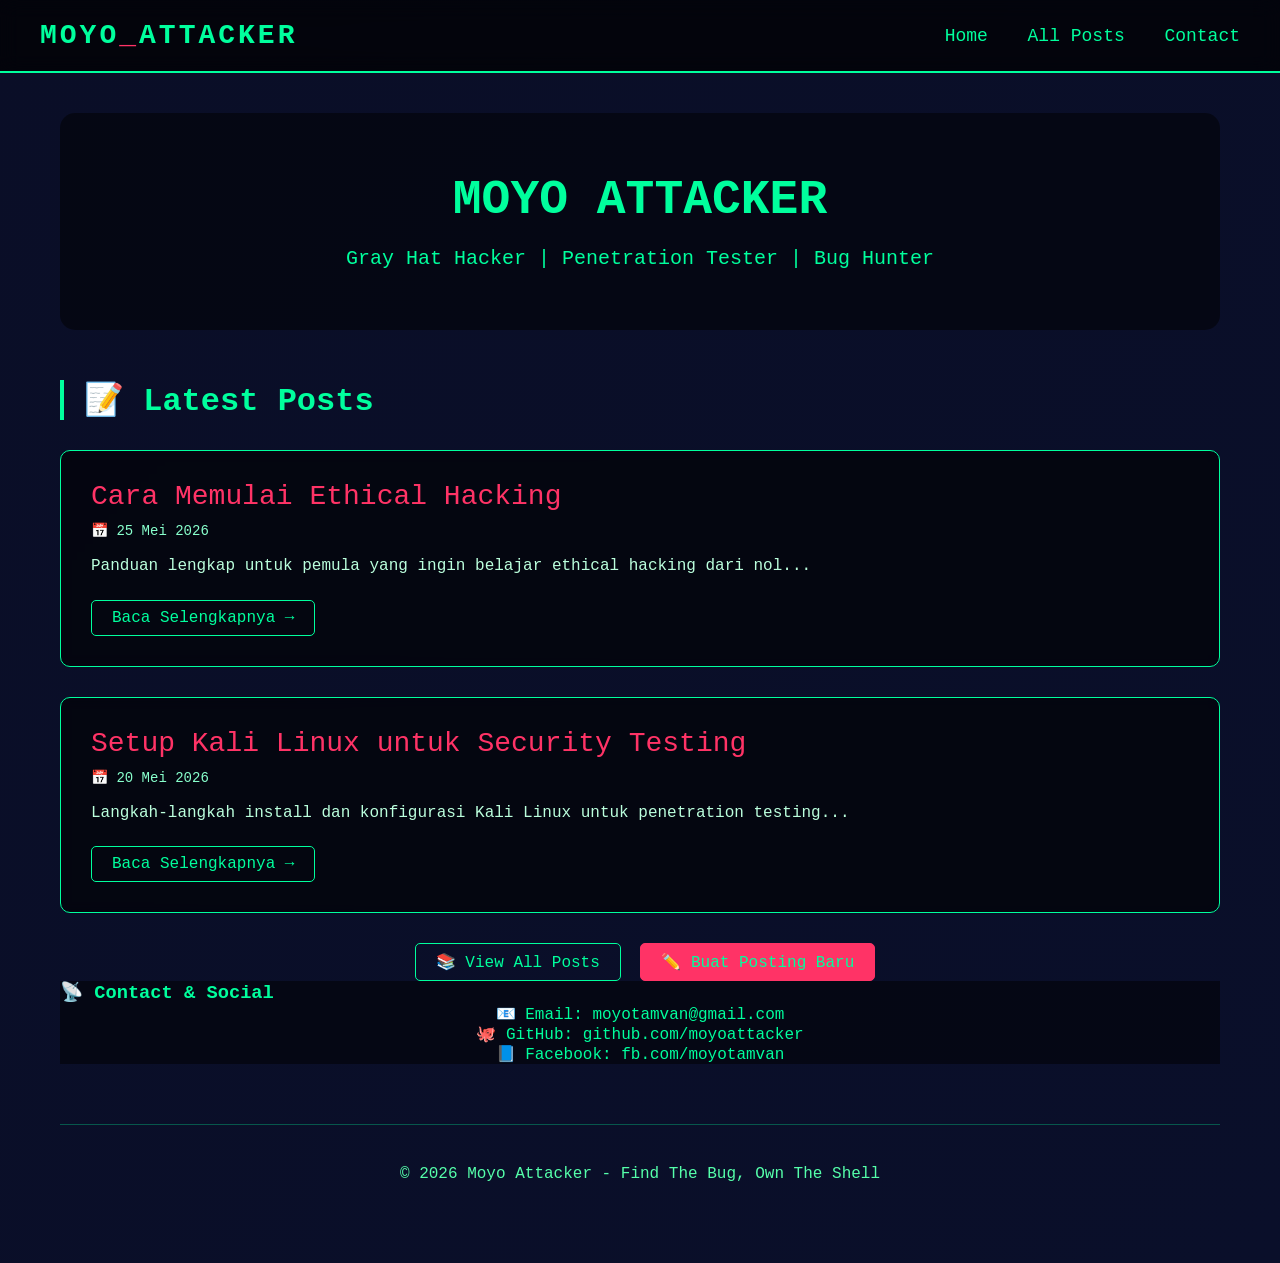
==== index.html @ 3b6d1b7e "Update index.html" ====
<!DOCTYPE html>
<html lang="id">
<head>
    <meta charset="UTF-8">
    <meta name="viewport" content="width=device-width, initial-scale=1.0">
    <title>Moyo Attacker | Blog & Portfolio</title>
    <link rel="stylesheet" href="style.css">
    <style>
        .hero {
            text-align: center;
            padding: 60px 20px;
            background: rgba(0,0,0,0.5);
            border-radius: 15px;
            margin-bottom: 50px;
        }
        .hero h1 {
            font-size: 48px;
            animation: glitch 0.3s infinite;
        }
        @keyframes glitch {
            0% { text-shadow: 0.05em 0 0 rgba(255,0,0,0.75), -0.05em -0.05em 0 rgba(0,255,0,0.75); }
            100% { text-shadow: -0.05em 0.05em 0 rgba(255,0,0,0.75), 0.05em -0.05em 0 rgba(0,255,0,0.75); }
        }
        .hero p {
            margin-top: 20px;
            font-size: 20px;
        }
        .section-title {
            font-size: 32px;
            border-left: 4px solid #00ff9d;
            padding-left: 20px;
            margin: 40px 0 30px;
        }
        .error-msg {
            text-align: center;
            padding: 50px;
            color: #ff3366;
        }
    </style>
</head>
<body>
    <nav class="navbar">
        <div class="logo">MOYO<span>_</span>ATTACKER</div>
        <div class="nav-links">
            <a href="index.html">Home</a>
            <a href="blog.html">All Posts</a>
            <a href="#contact">Contact</a>
        </div>
    </nav>

    <div class="container">
        <div class="hero">
            <h1>MOYO ATTACKER</h1>
            <p>Gray Hat Hacker | Penetration Tester | Bug Hunter</p>
        </div>

        <h2 class="section-title">📝 Latest Posts</h2>
        
        <div id="post-list">
            <div style="text-align: center; padding: 50px;">🔄 Loading posts from server...</div>
        </div>

        <div style="text-align: center; margin-top: 30px;">
            <a href="blog.html" class="read-more" style="margin: 0 10px;">📚 View All Posts</a>
            <a href="https://github.com/moyoattacker/moyoattacker.github.io/new/main/posting" class="read-more" style="background:#ff3366; border-color:#ff3366;">✏️ Buat Posting Baru</a>
        </div>

        <section id="contact">
            <div class="php-panel" style="background: rgba(0,0,0,0.5);">
                <h3>📡 Contact & Social</h3>
                <div class="php-info" style="text-align: center;">
                    <p>📧 Email: <a href="mailto:moyotamvan@gmail.com" style="color:#00ff9d; text-decoration:none;">moyotamvan@gmail.com</a></p>
                    <p>🐙 GitHub: <a href="https://github.com/moyoattacker" target="_blank" style="color:#00ff9d; text-decoration:none;">github.com/moyoattacker</a></p>
                    <p>📘 Facebook: <a href="https://www.facebook.com/moyotamvan" target="_blank" style="color:#00ff9d; text-decoration:none;">fb.com/moyotamvan</a></p>
                </div>
            </div>
        </section>

        <footer>
            <p>&copy; 2026 Moyo Attacker - Find The Bug, Own The Shell</p>
        </footer>
    </div>

    <script>
        async function loadPosts() {
            try {
                const response = await fetch('posts.json');
                if (!response.ok) throw new Error('Gagal load posts.json');
                
                const data = await response.json();
                let posts = data.posts;
                
                // Urutkan dari terbaru
                posts.sort((a, b) => new Date(b.date) - new Date(a.date));
                
                // Ambil 3 posting terbaru
                const latestPosts = posts.slice(0, 3);
                
                function formatDate(dateStr) {
                    const options = { year: 'numeric', month: 'long', day: 'numeric' };
                    return new Date(dateStr).toLocaleDateString('id-ID', options);
                }
                
                const container = document.getElementById('post-list');
                let html = '';
                
                if (latestPosts.length === 0) {
                    html = '<div class="error-msg">📭 Belum ada postingan. Buat postingan pertama!</div>';
                } else {
                    latestPosts.forEach(post => {
                        html += `
                            <div class="post-card">
                                <div class="post-title">${post.title}</div>
                                <div class="post-meta">📅 ${formatDate(post.date)}</div>
                                <div class="post-excerpt">${post.excerpt}</div>
                                <a href="post.html?post=${post.file}" class="read-more">Baca Selengkapnya →</a>
                            </div>
                        `;
                    });
                }
                
                container.innerHTML = html;
                
            } catch (error) {
                console.error('Error:', error);
                document.getElementById('post-list').innerHTML = `
                    <div class="error-msg">
                        ❌ Gagal memuat postingan: ${error.message}<br><br>
                        <small>Pastikan file <strong>posts.json</strong> ada di root folder.</small>
                    </div>
                `;
            }
        }
        
        loadPosts();
    </script>
</body>
</html>
---- style.css ----
/* style.css - untuk semua halaman */
* {
    margin: 0;
    padding: 0;
    box-sizing: border-box;
}

body {
    background: linear-gradient(135deg, #0a0e27 0%, #0a0f2a 100%);
    font-family: 'Courier New', 'Fira Code', monospace;
    color: #00ff9d;
    min-height: 100vh;
}

.navbar {
    display: flex;
    justify-content: space-between;
    align-items: center;
    padding: 20px 40px;
    background: rgba(0, 0, 0, 0.7);
    backdrop-filter: blur(10px);
    border-bottom: 2px solid #00ff9d;
    position: sticky;
    top: 0;
    z-index: 100;
    flex-wrap: wrap;
}

.logo {
    font-size: 28px;
    font-weight: bold;
    letter-spacing: 3px;
}

.logo span {
    color: #ff3366;
}

.nav-links a {
    color: #00ff9d;
    text-decoration: none;
    margin-left: 30px;
    transition: 0.3s;
    font-size: 18px;
}

.nav-links a:hover {
    color: #ff3366;
    text-shadow: 0 0 10px #ff3366;
}

.container {
    max-width: 1200px;
    margin: 0 auto;
    padding: 40px 20px;
}

/* Blog styles */
.blog-header {
    text-align: center;
    margin-bottom: 50px;
}

.blog-header h1 {
    font-size: 48px;
    border-left: 4px solid #00ff9d;
    padding-left: 20px;
    display: inline-block;
}

.post-card {
    background: rgba(0, 0, 0, 0.6);
    backdrop-filter: blur(5px);
    padding: 30px;
    margin-bottom: 30px;
    border-radius: 10px;
    border: 1px solid #00ff9d;
    transition: transform 0.3s;
}

.post-card:hover {
    transform: translateX(10px);
    box-shadow: 0 0 30px rgba(0, 255, 157, 0.2);
}

.post-title {
    font-size: 28px;
    color: #ff3366;
    margin-bottom: 10px;
}

.post-meta {
    font-size: 14px;
    color: #88ffcc;
    margin-bottom: 15px;
}

.post-excerpt {
    color: #bbffdd;
    line-height: 1.6;
    margin-bottom: 20px;
}

.read-more {
    color: #00ff9d;
    text-decoration: none;
    border: 1px solid #00ff9d;
    padding: 8px 20px;
    border-radius: 5px;
    transition: 0.3s;
    display: inline-block;
}

.read-more:hover {
    background: #00ff9d;
    color: #0a0e27;
}

/* Single post page */
.post-content {
    background: rgba(0, 0, 0, 0.6);
    padding: 40px;
    border-radius: 15px;
    border: 1px solid #00ff9d;
}

.post-content h1 {
    font-size: 36px;
    color: #ff3366;
    margin-bottom: 20px;
}

.post-content h2 {
    margin: 30px 0 15px;
    color: #00ff9d;
}

.post-content p {
    margin: 15px 0;
    line-height: 1.8;
    color: #ccffdd;
}

.post-content pre {
    background: #0a0e27;
    padding: 15px;
    border-radius: 8px;
    overflow-x: auto;
    margin: 20px 0;
    border-left: 3px solid #00ff9d;
}

.post-content code {
    font-family: monospace;
    color: #ff88aa;
}

.post-content ul, .post-content ol {
    margin: 15px 0 15px 30px;
    color: #ccffdd;
}

.post-content li {
    margin: 8px 0;
}

.back-button {
    display: inline-block;
    margin-top: 30px;
    padding: 10px 25px;
    background: transparent;
    border: 1px solid #00ff9d;
    color: #00ff9d;
    text-decoration: none;
    border-radius: 5px;
    transition: 0.3s;
}

.back-button:hover {
    background: #00ff9d;
    color: #0a0e27;
}

footer {
    text-align: center;
    padding: 40px;
    border-top: 1px solid rgba(0, 255, 157, 0.3);
    margin-top: 60px;
    color: #55ffaa;
}

.btn-create {
    background: #ff3366;
    color: white;
    padding: 10px 20px;
    border-radius: 5px;
    text-decoration: none;
    margin-left: 15px;
}

.btn-create:hover {
    background: #ff5577;
    color: white;
}

@media (max-width: 768px) {
    .navbar { flex-direction: column; gap: 15px; text-align: center; }
    .nav-links a { margin: 0 15px; }
    .blog-header h1 { font-size: 32px; }
    .post-title { font-size: 22px; }
    .post-content { padding: 20px; }
}
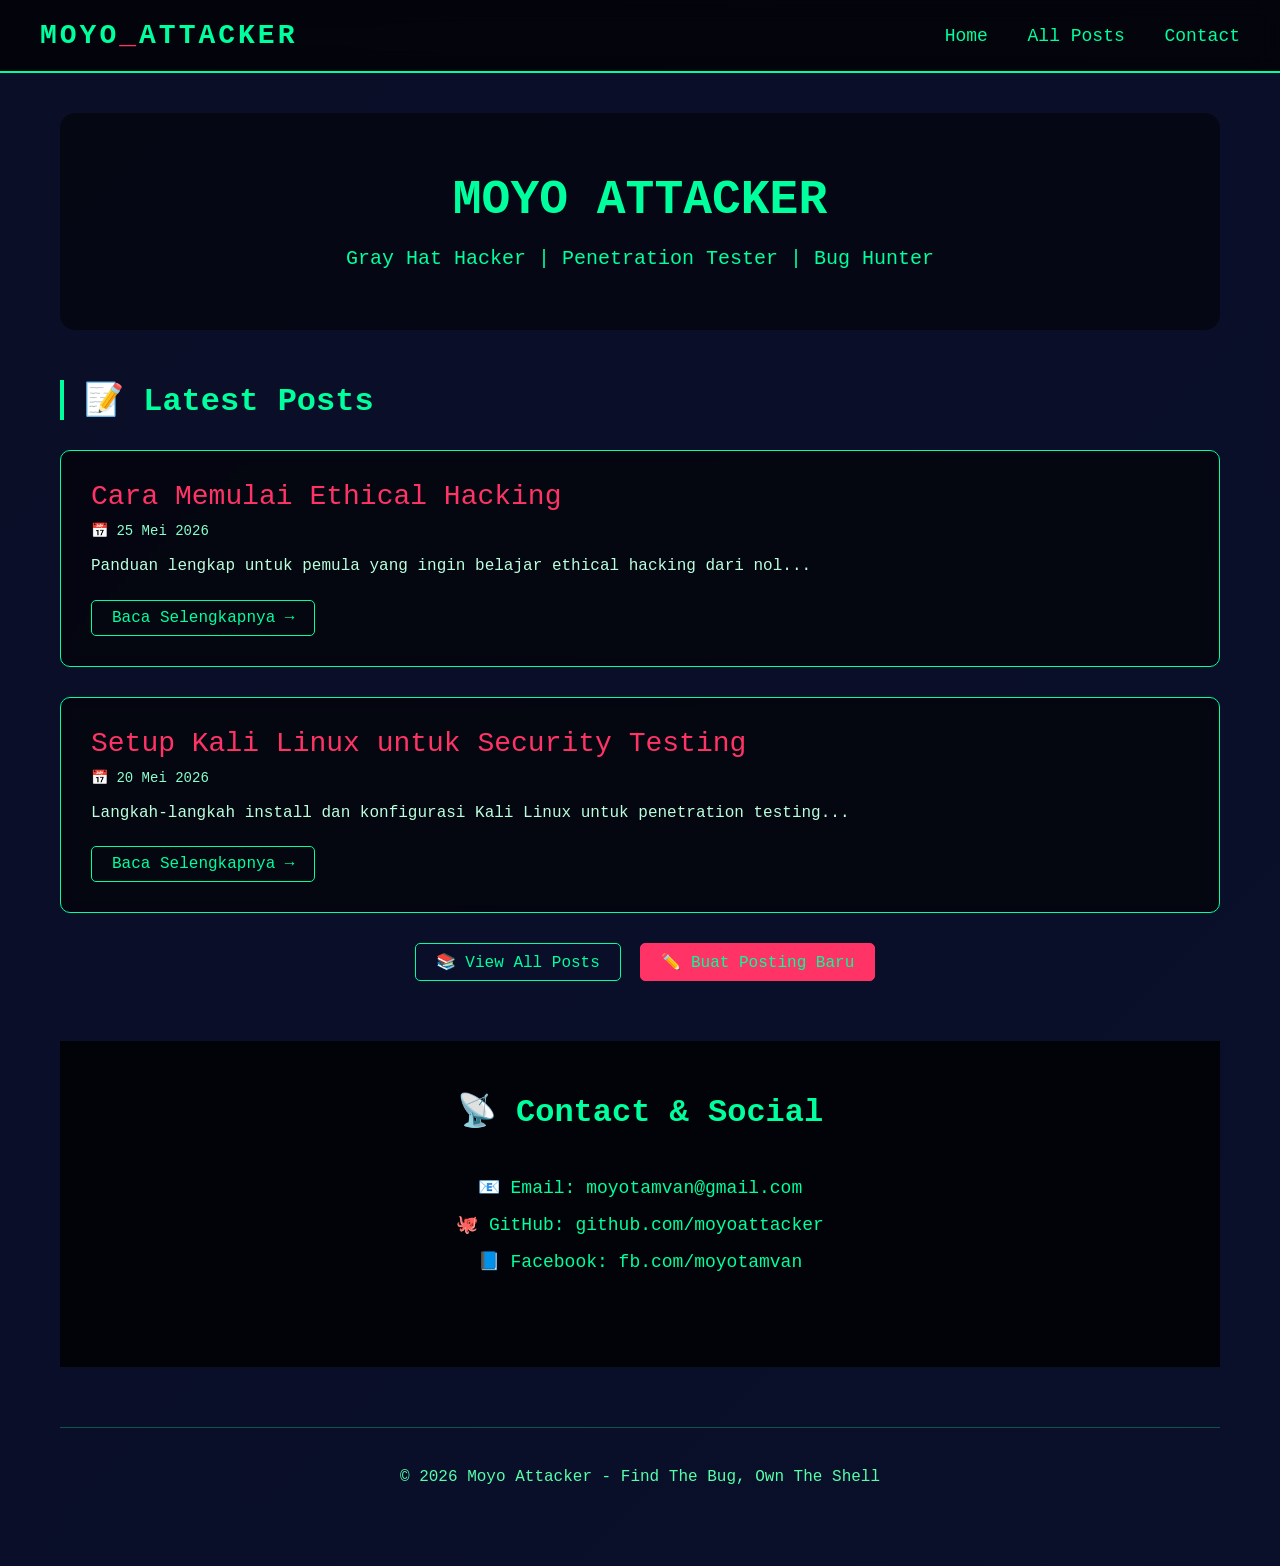
==== commit 00c492a8: "Update index.html" ====
--- a/index.html
+++ b/index.html
@@ -66,12 +66,12 @@
         </div>
 
         <section id="contact">
-            <div class="php-panel" style="background: rgba(0,0,0,0.5);">
-                <h3>📡 Contact & Social</h3>
-                <div class="php-info" style="text-align: center;">
-                    <p>📧 Email: <a href="mailto:moyotamvan@gmail.com" style="color:#00ff9d; text-decoration:none;">moyotamvan@gmail.com</a></p>
-                    <p>🐙 GitHub: <a href="https://github.com/moyoattacker" target="_blank" style="color:#00ff9d; text-decoration:none;">github.com/moyoattacker</a></p>
-                    <p>📘 Facebook: <a href="https://www.facebook.com/moyotamvan" target="_blank" style="color:#00ff9d; text-decoration:none;">fb.com/moyotamvan</a></p>
+            <div class="php-panel" style="background: rgba(0,0,0,0.8); padding: 50px; margin: 60px auto;">
+                <h3 style="text-align: center; font-size: 32px;">📡 Contact & Social</h3>
+                <div class="php-info" style="text-align: center; padding: 30px 20px;">
+                    <p style="font-size: 18px; margin: 15px 0;">📧 Email: <a href="mailto:moyotamvan@gmail.com" style="color:#00ff9d; text-decoration:none;">moyotamvan@gmail.com</a></p>
+                    <p style="font-size: 18px; margin: 15px 0;">🐙 GitHub: <a href="https://github.com/moyoattacker" target="_blank" style="color:#00ff9d; text-decoration:none;">github.com/moyoattacker</a></p>
+                    <p style="font-size: 18px; margin: 15px 0;">📘 Facebook: <a href="https://www.facebook.com/moyotamvan" target="_blank" style="color:#00ff9d; text-decoration:none;">fb.com/moyotamvan</a></p>
                 </div>
             </div>
         </section>
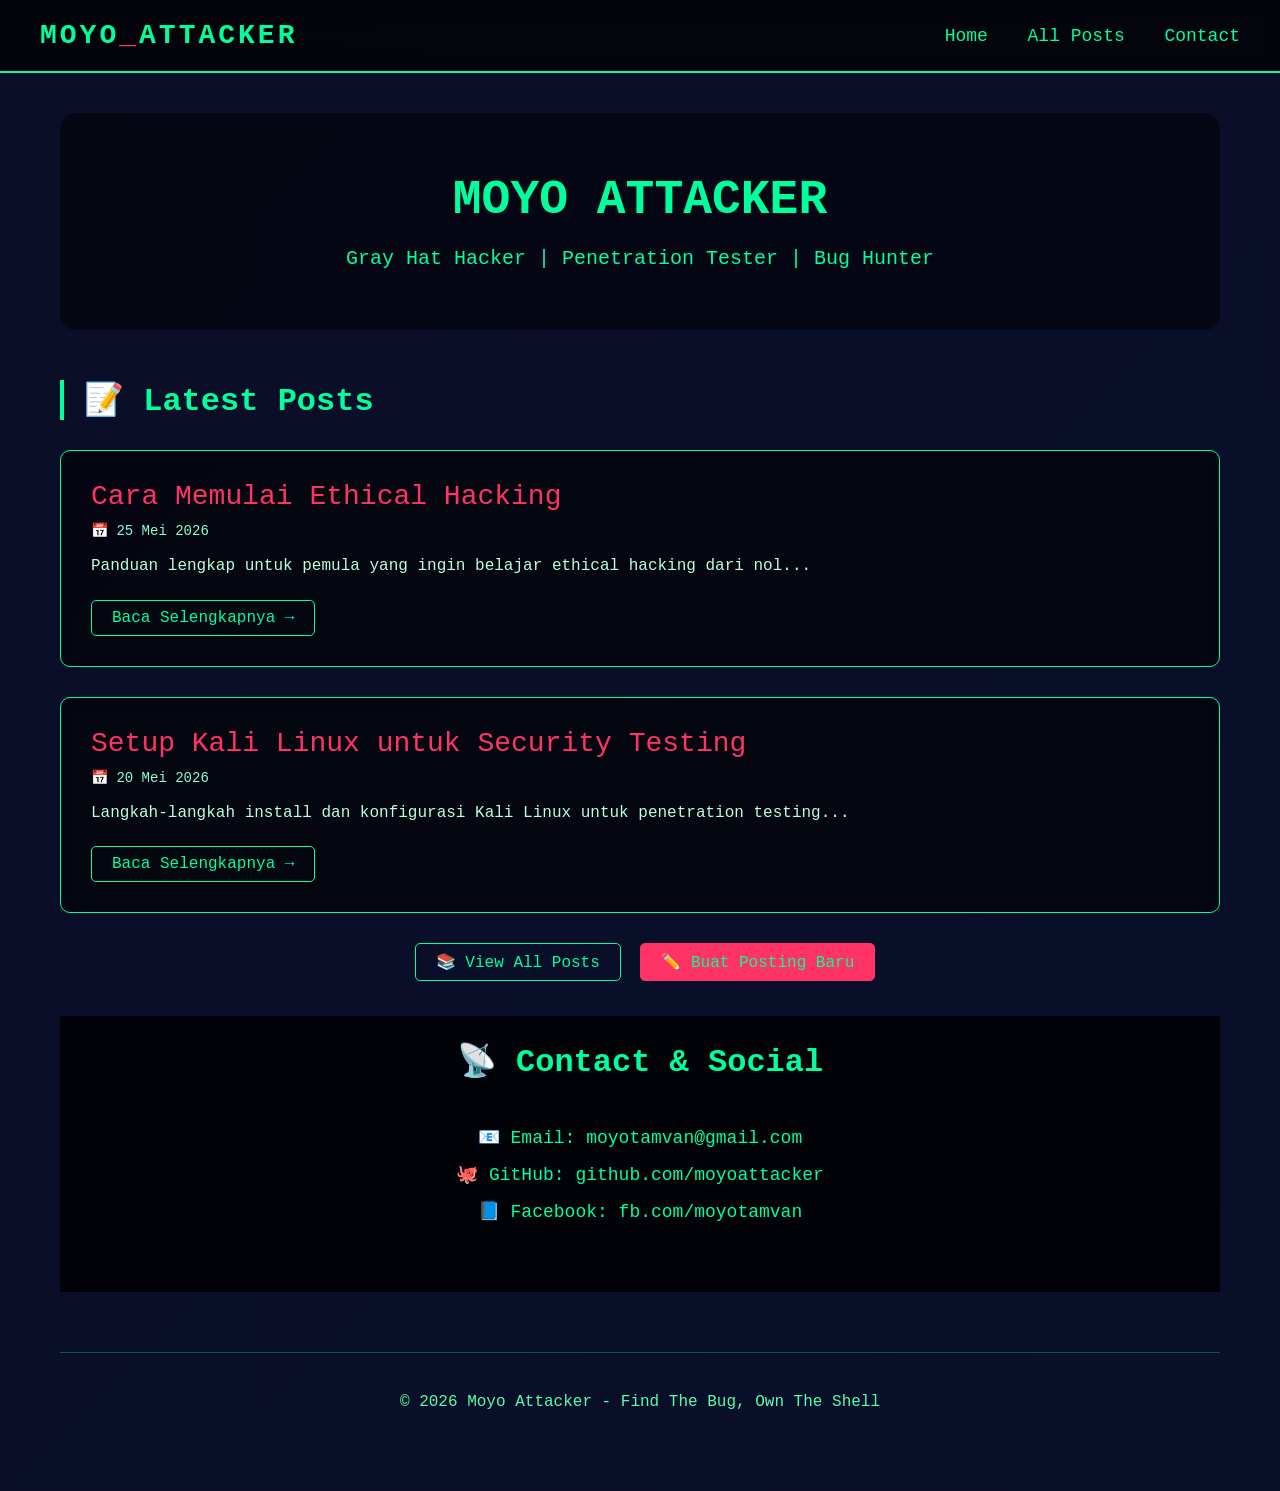
==== commit e569804b: "Update index.html" ====
--- a/index.html
+++ b/index.html
@@ -66,7 +66,7 @@
         </div>
 
         <section id="contact">
-            <div class="php-panel" style="background: rgba(0,0,0,0.8); padding: 50px; margin: 60px auto;">
+            <div class="php-panel" style="background: rgba(0,0,0,0.8); padding: 25px; margin: 35px auto;">
                 <h3 style="text-align: center; font-size: 32px;">📡 Contact & Social</h3>
                 <div class="php-info" style="text-align: center; padding: 30px 20px;">
                     <p style="font-size: 18px; margin: 15px 0;">📧 Email: <a href="mailto:moyotamvan@gmail.com" style="color:#00ff9d; text-decoration:none;">moyotamvan@gmail.com</a></p>
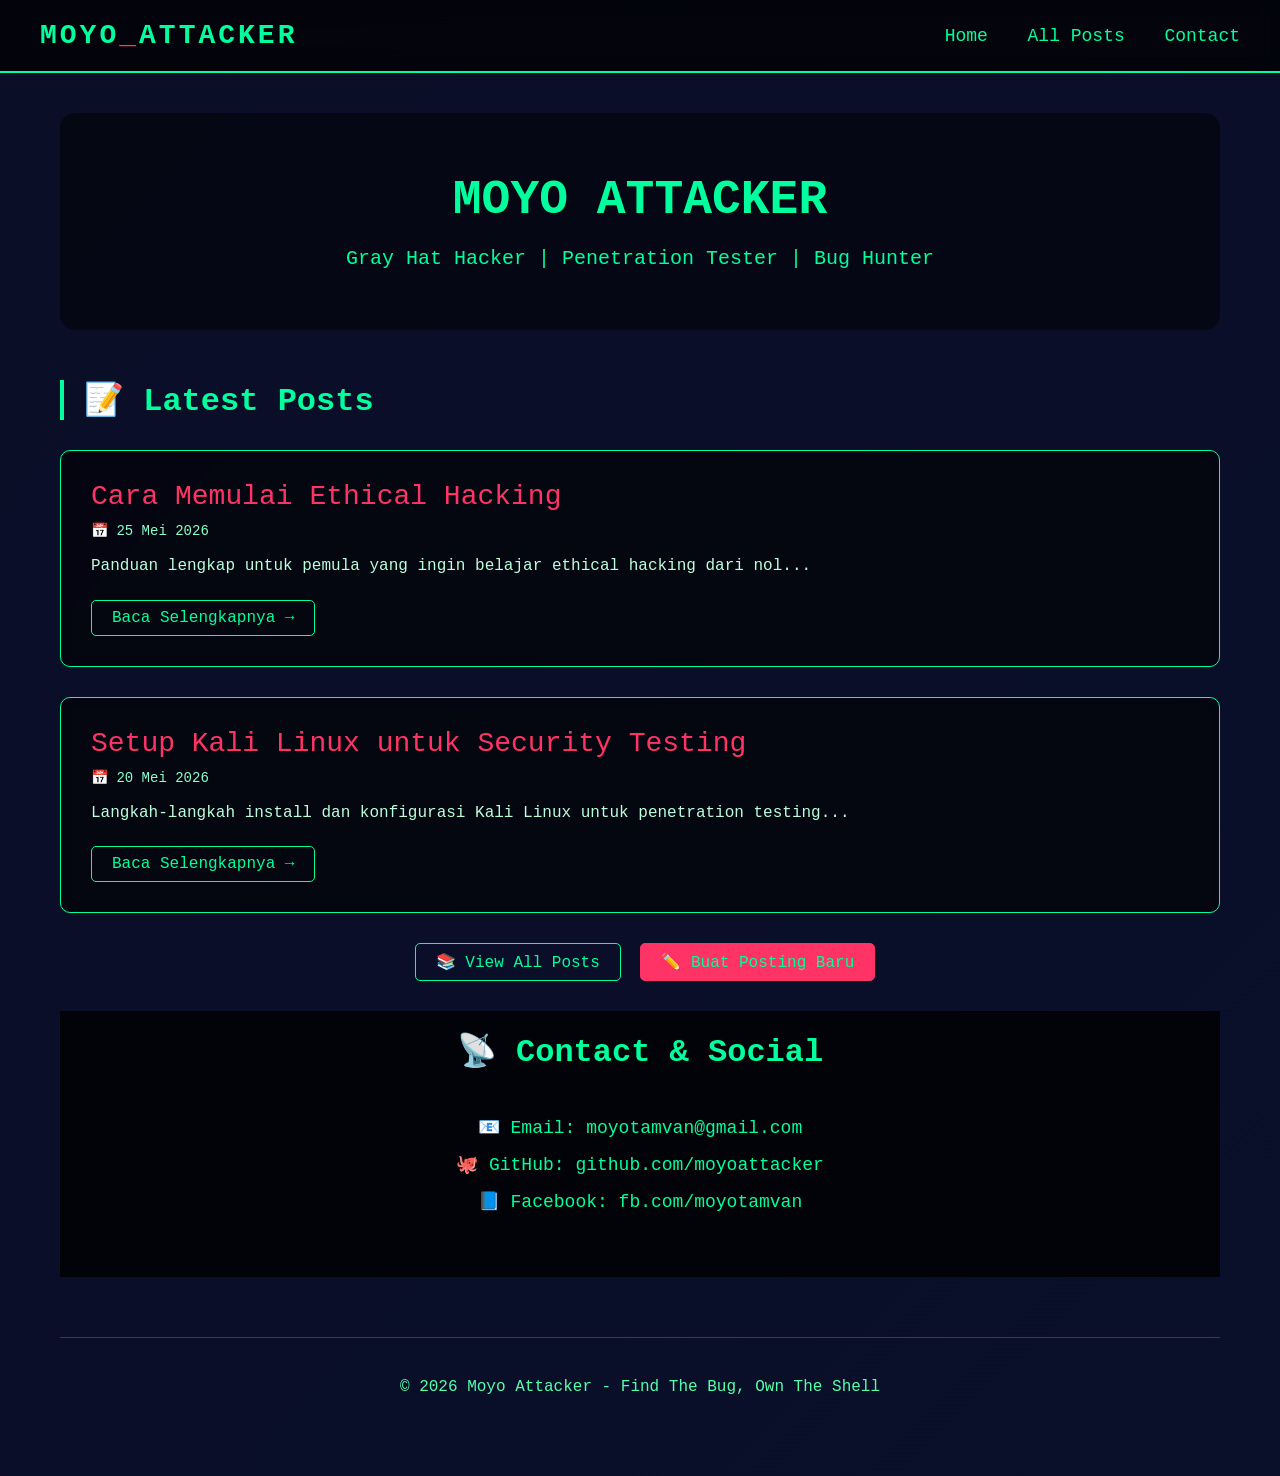
==== commit a2c1eabd: "Update index.html" ====
--- a/index.html
+++ b/index.html
@@ -66,7 +66,7 @@
         </div>
 
         <section id="contact">
-            <div class="php-panel" style="background: rgba(0,0,0,0.8); padding: 25px; margin: 35px auto;">
+            <div class="php-panel" style="background: rgba(0,0,0,0.8); padding: 20px; margin: 30px auto;">
                 <h3 style="text-align: center; font-size: 32px;">📡 Contact & Social</h3>
                 <div class="php-info" style="text-align: center; padding: 30px 20px;">
                     <p style="font-size: 18px; margin: 15px 0;">📧 Email: <a href="mailto:moyotamvan@gmail.com" style="color:#00ff9d; text-decoration:none;">moyotamvan@gmail.com</a></p>
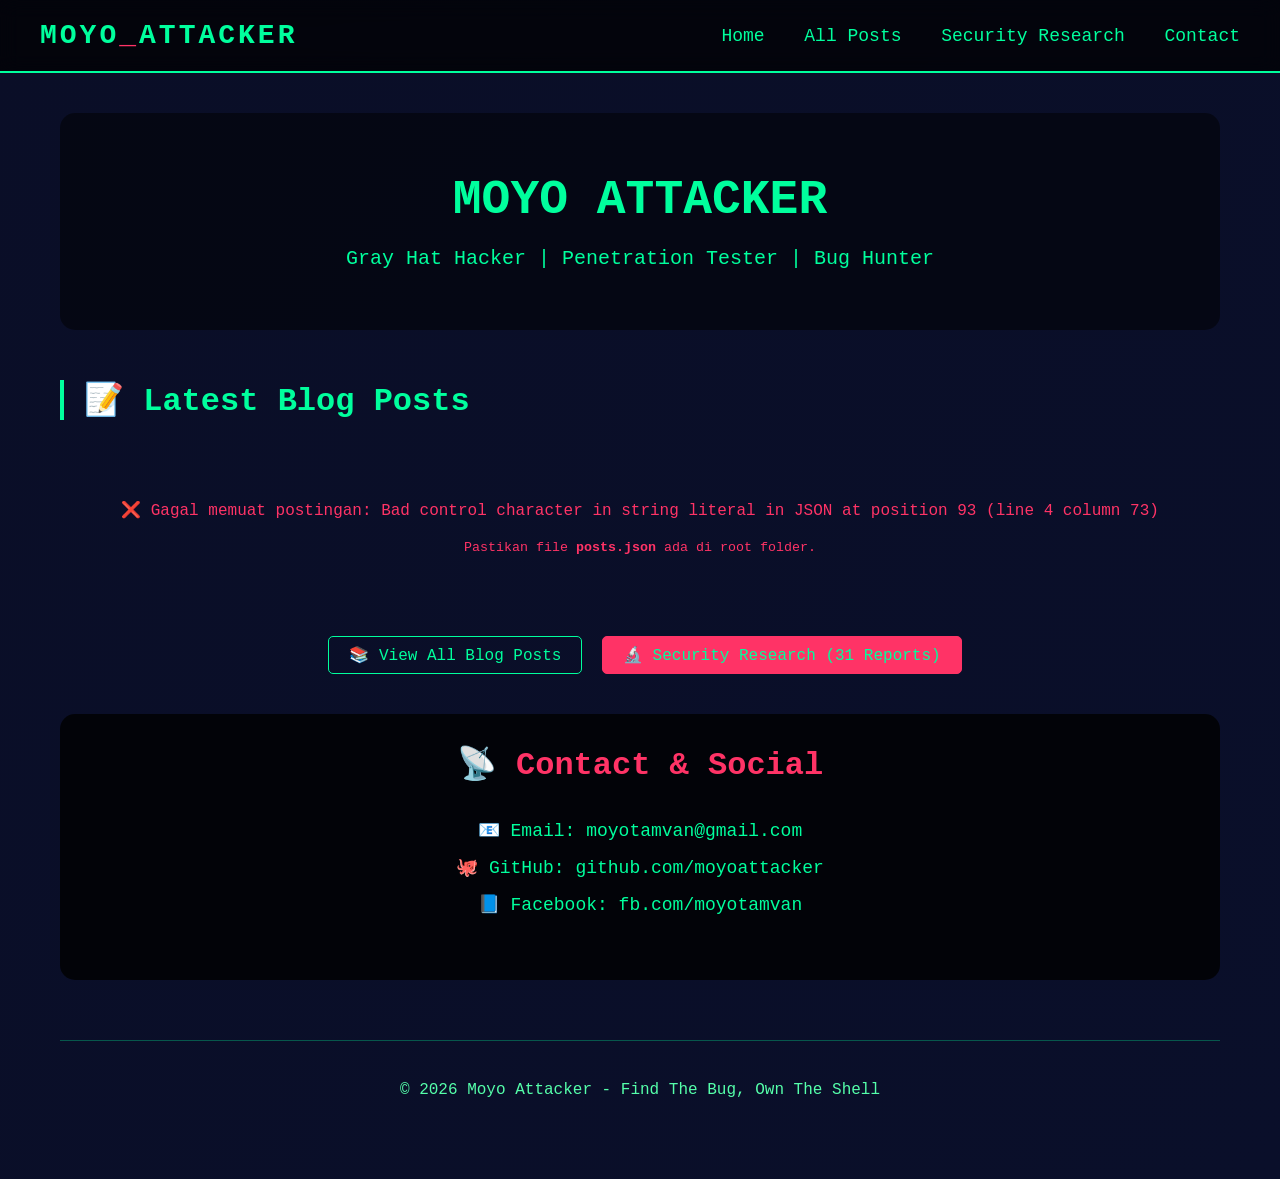
==== commit f4aee64d: "Update index.html" ====
--- a/index.html
+++ b/index.html
@@ -36,6 +36,47 @@
             padding: 50px;
             color: #ff3366;
         }
+        .post-card {
+            background: rgba(0,0,0,0.6);
+            backdrop-filter: blur(5px);
+            padding: 30px;
+            margin-bottom: 30px;
+            border-radius: 10px;
+            border: 1px solid #00ff9d;
+            transition: transform 0.3s;
+        }
+        .post-card:hover {
+            transform: translateX(10px);
+            box-shadow: 0 0 30px rgba(0, 255, 157, 0.2);
+        }
+        .post-title {
+            font-size: 28px;
+            color: #ff3366;
+            margin-bottom: 10px;
+        }
+        .post-meta {
+            font-size: 14px;
+            color: #88ffcc;
+            margin-bottom: 15px;
+        }
+        .post-excerpt {
+            color: #bbffdd;
+            line-height: 1.6;
+            margin-bottom: 20px;
+        }
+        .read-more {
+            color: #00ff9d;
+            text-decoration: none;
+            border: 1px solid #00ff9d;
+            padding: 8px 20px;
+            border-radius: 5px;
+            transition: 0.3s;
+            display: inline-block;
+        }
+        .read-more:hover {
+            background: #00ff9d;
+            color: #0a0e27;
+        }
     </style>
 </head>
 <body>
@@ -44,6 +85,7 @@
         <div class="nav-links">
             <a href="index.html">Home</a>
             <a href="blog.html">All Posts</a>
+            <a href="documentation/bounty/">Security Research</a>
             <a href="#contact">Contact</a>
         </div>
     </nav>
@@ -54,21 +96,21 @@
             <p>Gray Hat Hacker | Penetration Tester | Bug Hunter</p>
         </div>
 
-        <h2 class="section-title">📝 Latest Posts</h2>
+        <h2 class="section-title">📝 Latest Blog Posts</h2>
         
         <div id="post-list">
-            <div style="text-align: center; padding: 50px;">🔄 Loading posts from server...</div>
+            <div style="text-align: center; padding: 50px;">🔄 Loading posts...</div>
         </div>
 
         <div style="text-align: center; margin-top: 30px;">
-            <a href="blog.html" class="read-more" style="margin: 0 10px;">📚 View All Posts</a>
-            <a href="https://github.com/moyoattacker/moyoattacker.github.io/new/main/posting" class="read-more" style="background:#ff3366; border-color:#ff3366;">✏️ Buat Posting Baru</a>
+            <a href="blog.html" class="read-more" style="margin: 0 10px;">📚 View All Blog Posts</a>
+            <a href="documentation/bounty/" class="read-more" style="background:#ff3366; border-color:#ff3366;">🔬 Security Research (31 Reports)</a>
         </div>
 
         <section id="contact">
-            <div class="php-panel" style="background: rgba(0,0,0,0.8); padding: 20px; margin: 30px auto;">
-                <h3 style="text-align: center; font-size: 32px;">📡 Contact & Social</h3>
-                <div class="php-info" style="text-align: center; padding: 30px 20px;">
+            <div style="background: rgba(0,0,0,0.8); padding: 30px; border-radius: 15px; margin: 40px auto;">
+                <h3 style="text-align: center; font-size: 32px; color:#ff3366;">📡 Contact & Social</h3>
+                <div style="text-align: center; padding: 20px;">
                     <p style="font-size: 18px; margin: 15px 0;">📧 Email: <a href="mailto:moyotamvan@gmail.com" style="color:#00ff9d; text-decoration:none;">moyotamvan@gmail.com</a></p>
                     <p style="font-size: 18px; margin: 15px 0;">🐙 GitHub: <a href="https://github.com/moyoattacker" target="_blank" style="color:#00ff9d; text-decoration:none;">github.com/moyoattacker</a></p>
                     <p style="font-size: 18px; margin: 15px 0;">📘 Facebook: <a href="https://www.facebook.com/moyotamvan" target="_blank" style="color:#00ff9d; text-decoration:none;">fb.com/moyotamvan</a></p>
@@ -105,7 +147,7 @@
                 let html = '';
                 
                 if (latestPosts.length === 0) {
-                    html = '<div class="error-msg">📭 Belum ada postingan. Buat postingan pertama!</div>';
+                    html = '<div class="error-msg">📭 Belum ada postingan blog. Buat postingan pertama di folder posting/!</div>';
                 } else {
                     latestPosts.forEach(post => {
                         html += `
@@ -113,7 +155,7 @@
                                 <div class="post-title">${post.title}</div>
                                 <div class="post-meta">📅 ${formatDate(post.date)}</div>
                                 <div class="post-excerpt">${post.excerpt}</div>
-                                <a href="post.html?post=${post.file}" class="read-more">Baca Selengkapnya →</a>
+                                <a href="post.html?post=posting/${post.file}" class="read-more">Baca Selengkapnya →</a>
                             </div>
                         `;
                     });
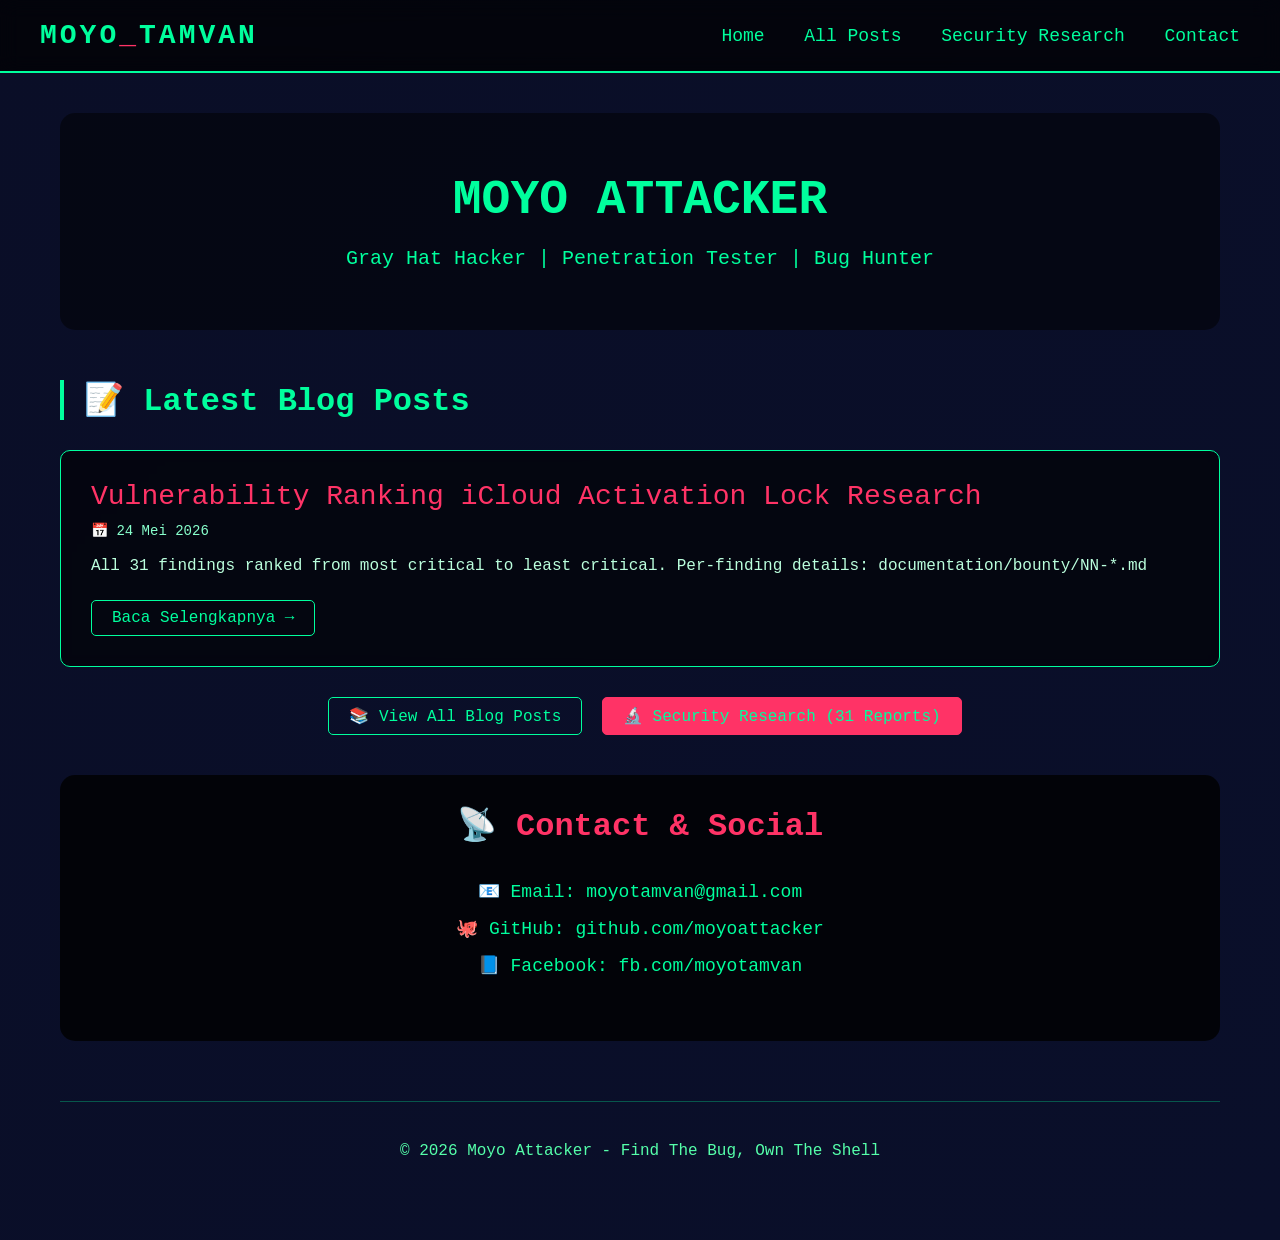
==== commit b770fcec: "Update index.html" ====
--- a/index.html
+++ b/index.html
@@ -3,7 +3,7 @@
 <head>
     <meta charset="UTF-8">
     <meta name="viewport" content="width=device-width, initial-scale=1.0">
-    <title>Moyo Attacker | Blog & Portfolio</title>
+    <title>Moyo Tamvan | Blog & Portfolio</title>
     <link rel="stylesheet" href="style.css">
     <style>
         .hero {
@@ -81,7 +81,7 @@
 </head>
 <body>
     <nav class="navbar">
-        <div class="logo">MOYO<span>_</span>ATTACKER</div>
+        <div class="logo">MOYO<span>_</span>TAMVAN</div>
         <div class="nav-links">
             <a href="index.html">Home</a>
             <a href="blog.html">All Posts</a>
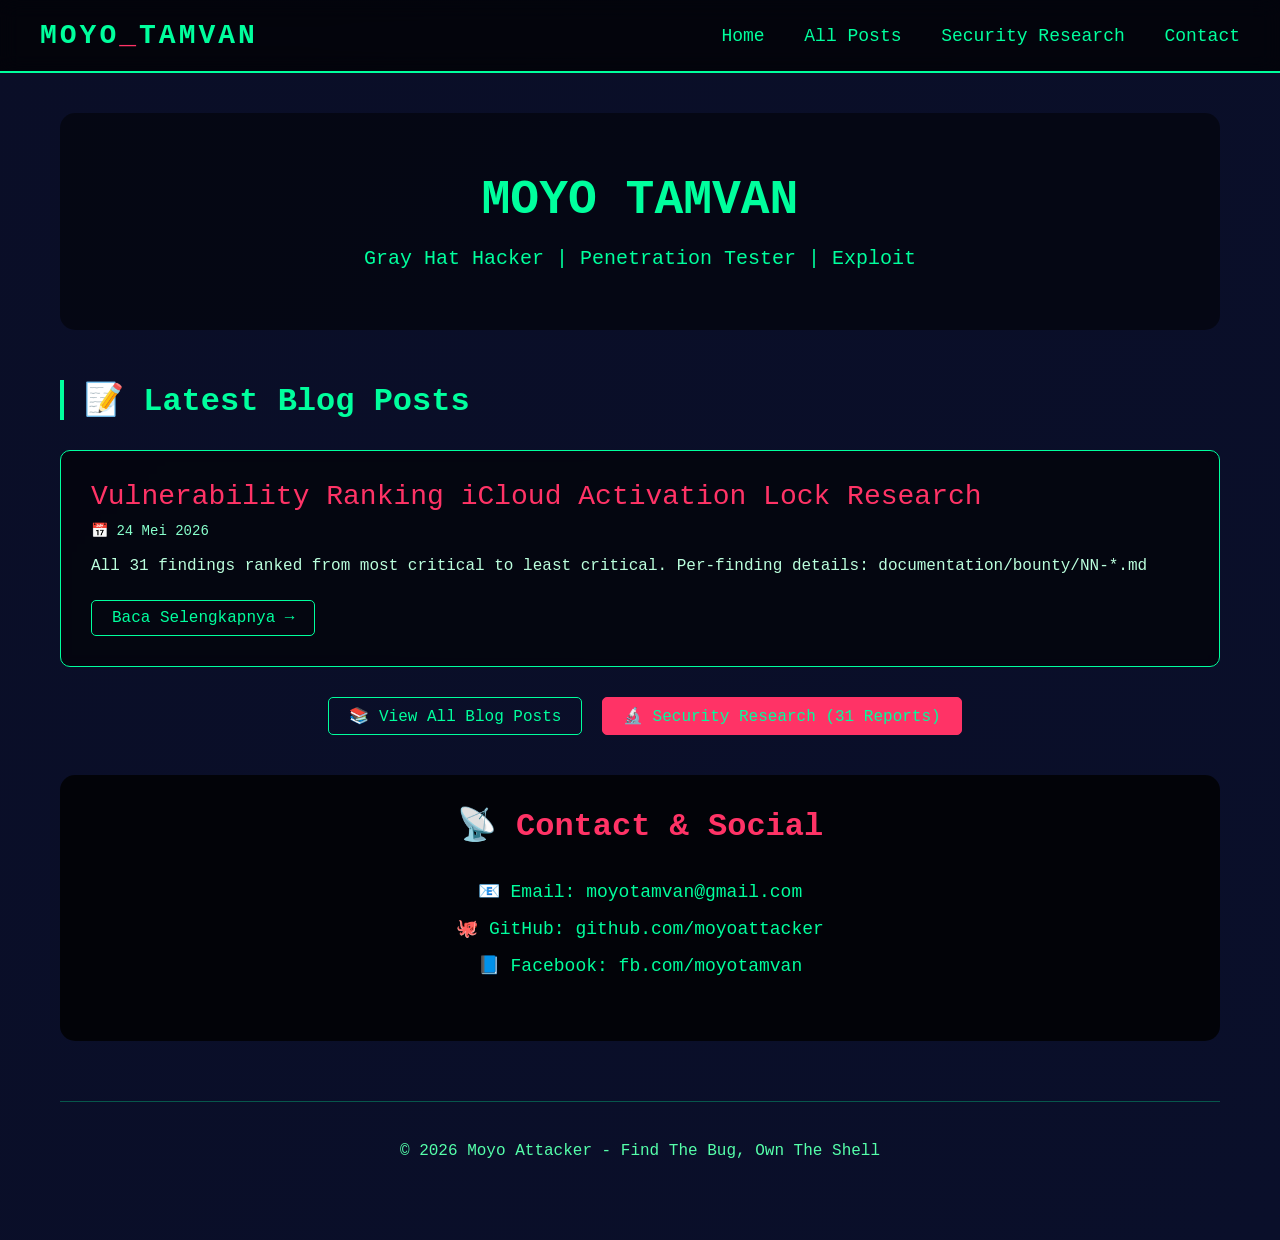
==== commit ca60071f: "Update index.html" ====
--- a/index.html
+++ b/index.html
@@ -92,8 +92,8 @@
 
     <div class="container">
         <div class="hero">
-            <h1>MOYO ATTACKER</h1>
-            <p>Gray Hat Hacker | Penetration Tester | Bug Hunter</p>
+            <h1>MOYO TAMVAN</h1>
+            <p>Gray Hat Hacker | Penetration Tester | Exploit</p>
         </div>
 
         <h2 class="section-title">📝 Latest Blog Posts</h2>
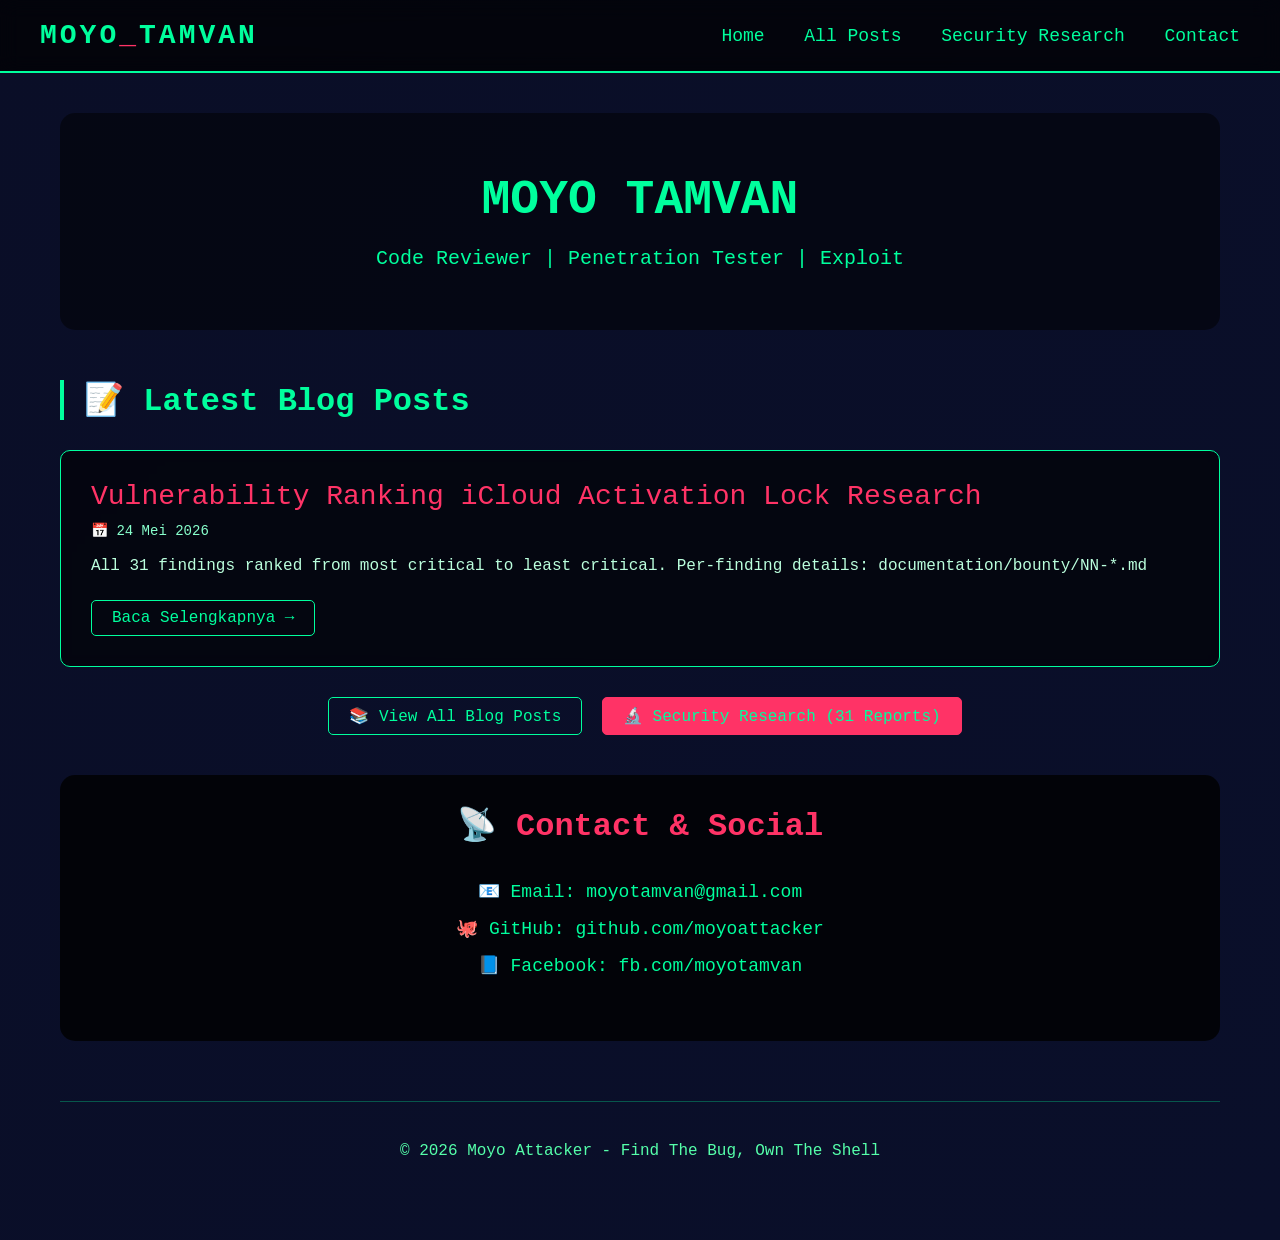
==== commit 2227ab4b: "Update index.html" ====
--- a/index.html
+++ b/index.html
@@ -93,7 +93,7 @@
     <div class="container">
         <div class="hero">
             <h1>MOYO TAMVAN</h1>
-            <p>Gray Hat Hacker | Penetration Tester | Exploit</p>
+            <p>Code Reviewer | Penetration Tester | Exploit</p>
         </div>
 
         <h2 class="section-title">📝 Latest Blog Posts</h2>
